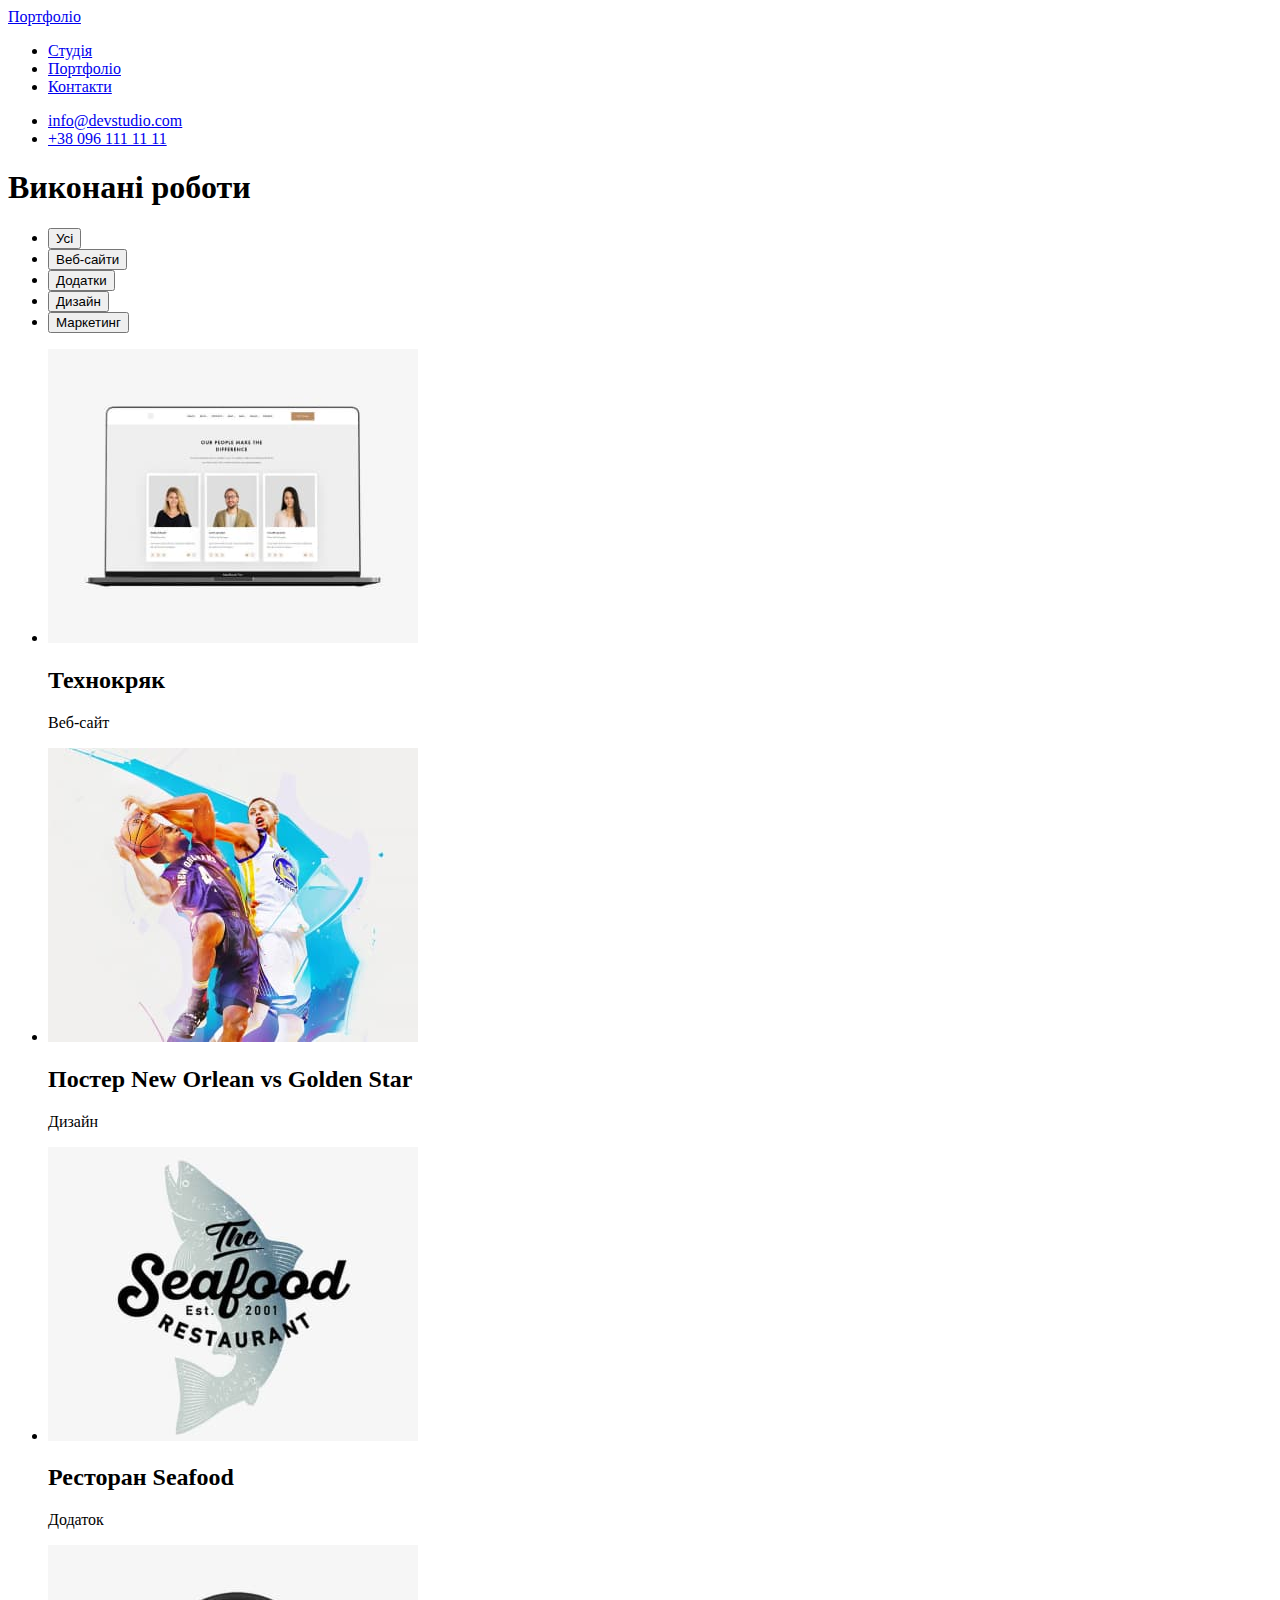
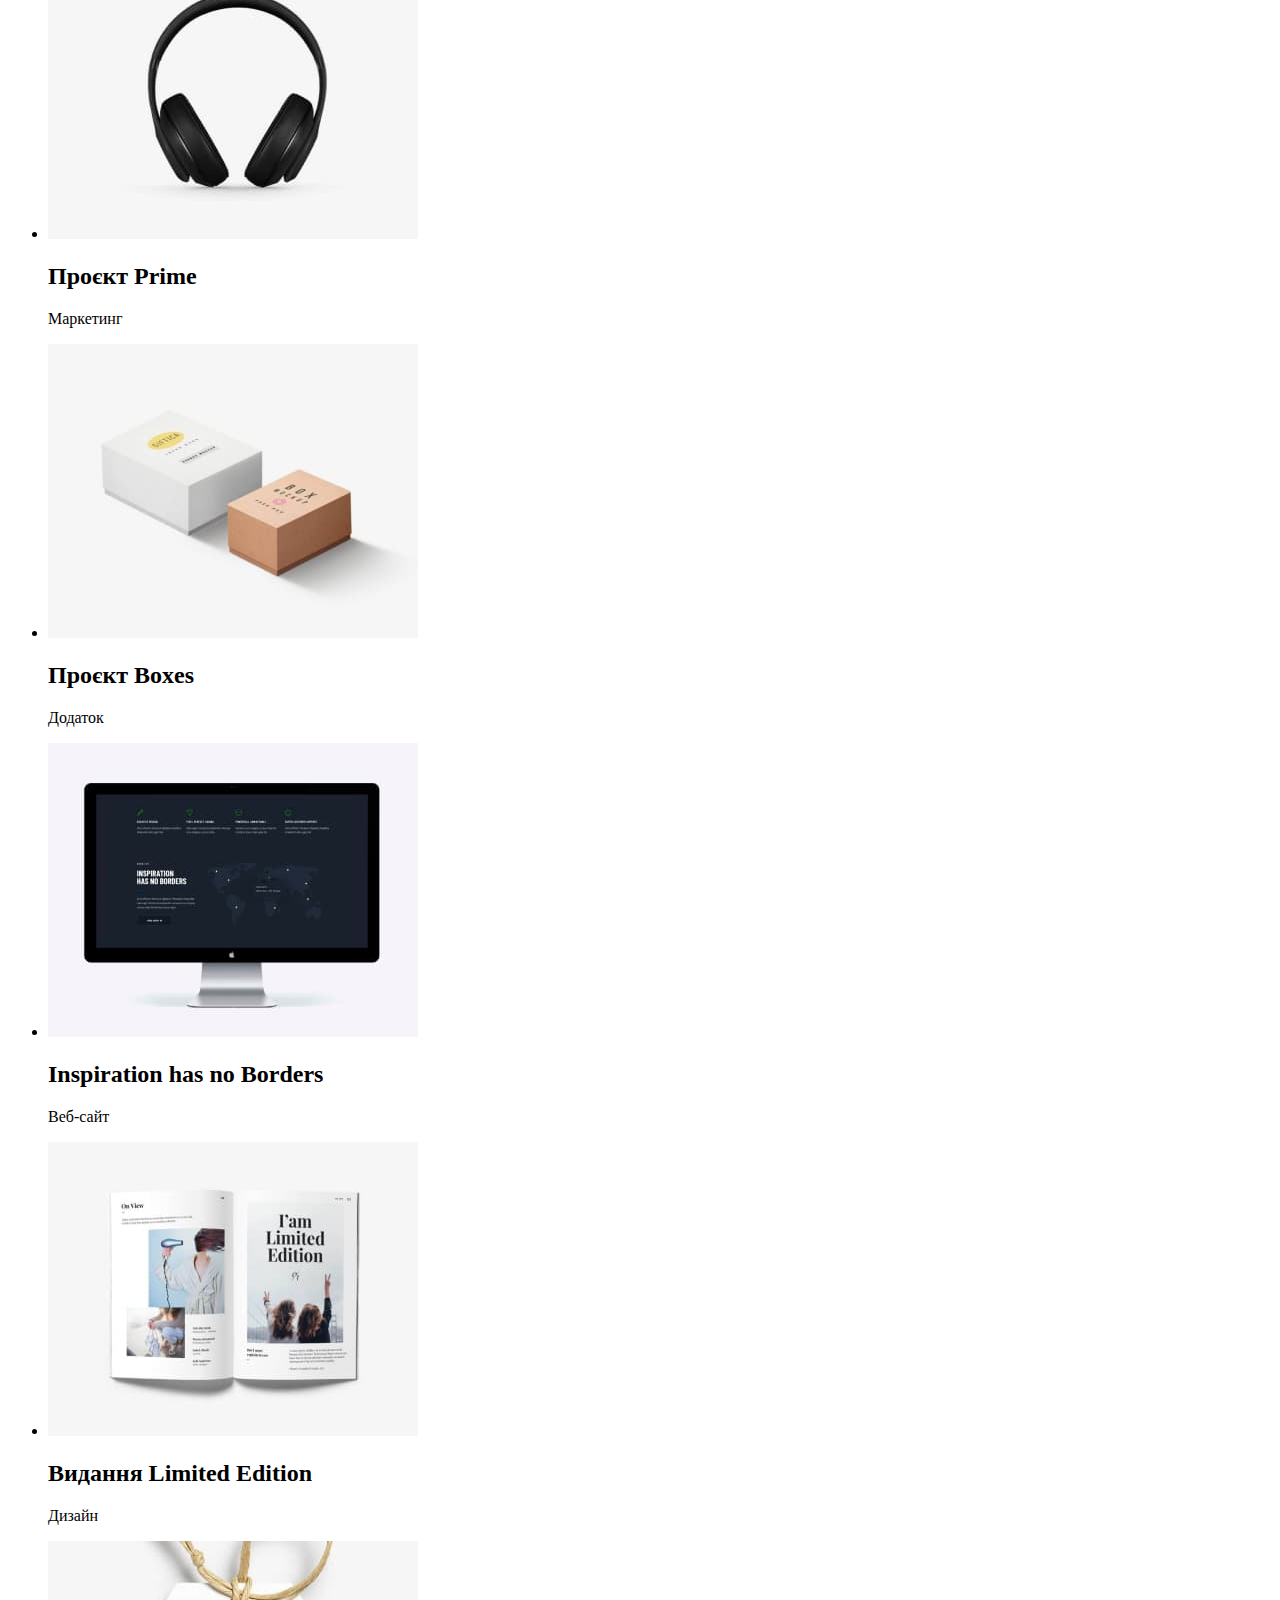
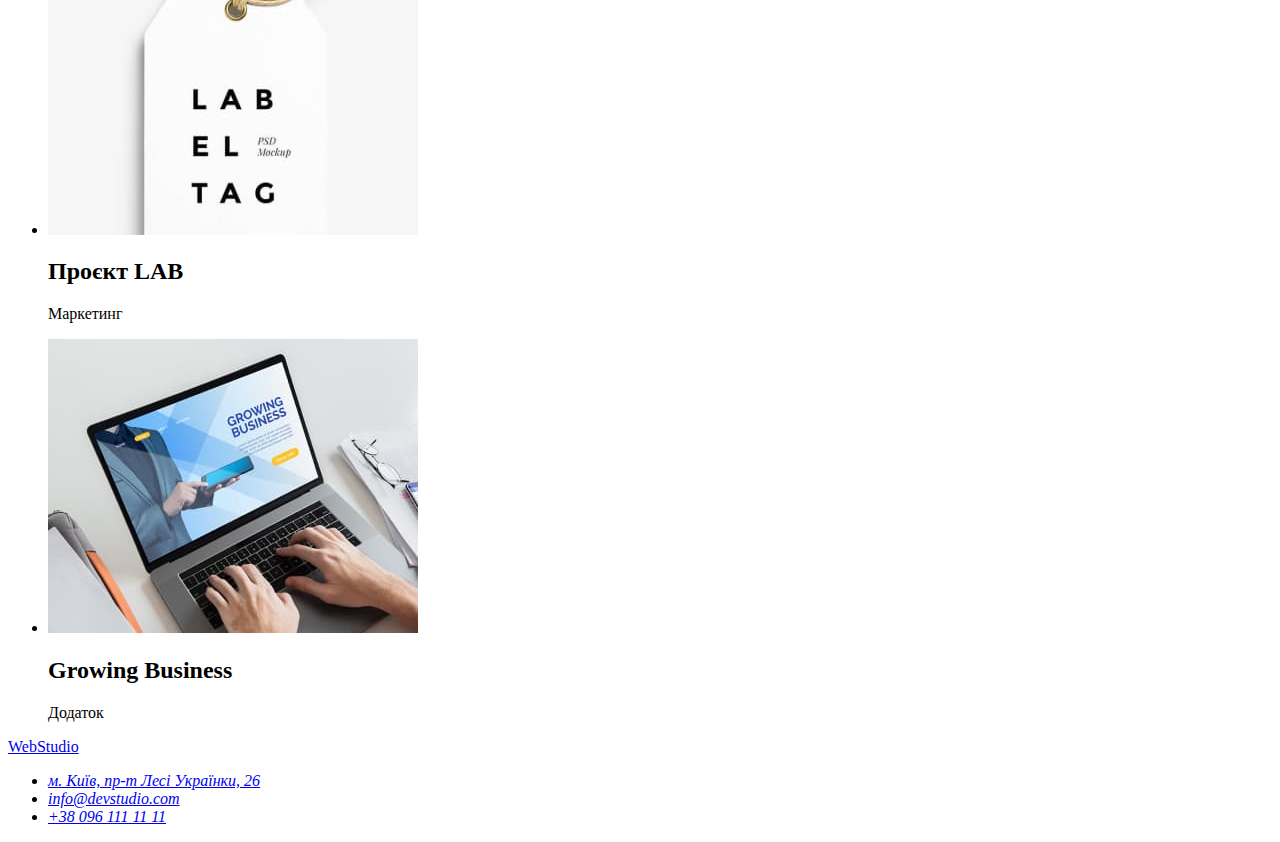
==== portfolio.html @ 9036ba58 "Додає Портфоліо" ====
<!DOCTYPE html>
<html lang="uk">
  <head>
    <meta charset="UTF-8" />
    <meta http-equiv="X-UA-Compatible" content="IE=edge" />
    <meta name="viewport" content="width=device-width, initial-scale=1.0" />
    <title>Студія</title>
    <link rel="stylesheet" href="./css/styles.css" />
  </head>
  <body>
    <!-- Шапка сторінки -->
    <header>
      <a href="./index.html">Портфоліо</a>
      <nav>
        <!-- Навігація на інші сторінки -->
        <ul>
          <li><a href="./index.html">Студія</a></li>
          <li><a href="./portfolio.html">Портфоліо</a></li>
          <li><a href="#">Контакти</a></li>
        </ul>
      </nav>
      <ul>
        <li><a href="mailto:info@devstudio.com">info@devstudio.com</a></li>
        <li><a href="tel:+380961111111">+38 096 111 11 11</a></li>
      </ul>
    </header>
    <!-- Унікальний контент сторінки -->
    <main>
      <!-- Виконані роботи -->
      <section>
        <h1>Виконані роботи</h1>
        <ul>
          <li><button type="button">Усі</button></li>
          <li><button type="button">Веб-сайти</button></li>
          <li><button type="button">Додатки</button></li>
          <li><button type="button">Дизайн</button></li>
          <li><button type="button">Маркетинг</button></li>
        </ul>
        <ul>
          <li>
            <img
              src="./images/portfolio-01.jpg"
              alt="Веб-сайт Технокряк на екрані ноутбука"
              width="370"
              height="294"
            />
            <h2>Технокряк</h2>
            <p>Веб-сайт</p>
          </li>
          <li>
            <img
              src="./images/portfolio-02.jpg"
              alt="Дизайн постеру команд баскетболу"
              width="370"
              height="294"
            />
            <h2>Постер New Orlean vs Golden Star</h2>
            <p>Дизайн</p>
          </li>
          <li>
            <img
              src="./images/portfolio-03.jpg"
              alt="Логотип ресторана Seafood"
              width="370"
              height="294"
            />
            <h2>Ресторан Seafood</h2>
            <p>Додаток</p>
          </li>
          <li>
            <img src="./images/portfolio-04.jpg" alt="Навушники" width="370" height="294" />
            <h2>Проєкт Prime</h2>
            <p>Маркетинг</p>
          </li>
          <li>
            <img src="./images/portfolio-05.jpg" alt="Дві коробки" width="370" height="294" />
            <h2>Проєкт Boxes</h2>
            <p>Додаток</p>
          </li>
          <li>
            <img
              src="./images/portfolio-06.jpg"
              alt="Веб-сайт на екрані монітору"
              width="370"
              height="294"
            />
            <h2>Inspiration has no Borders</h2>
            <p>Веб-сайт</p>
          </li>
          <li>
            <img
              src="./images/portfolio-07.jpg"
              alt="Лімітоване видання у журналі"
              width="370"
              height="294"
            />
            <h2>Видання Limited Edition</h2>
            <p>Дизайн</p>
          </li>
          <li>
            <img src="./images/portfolio-08.jpg" alt="Лейбл LAB" width="370" height="294" />
            <h2>Проєкт LAB</h2>
            <p>Маркетинг</p>
          </li>
          <li>
            <img
              src="./images/portfolio-09.jpg"
              alt="Додаток Growing Business, відкритий на ноутбуці"
              width="370"
              height="294"
            />
            <h2>Growing Business</h2>
            <p>Додаток</p>
          </li>
        </ul>
      </section>
    </main>
    <!-- Підвал сторінки -->
    <footer>
      <a href="./index.html">WebStudio</a>
      <address>
        <ul>
          <li>
            <a href="https://www.google.com/maps/" target="«_blank»" rel="«noopener noreferrer" »
              >м. Київ, пр-т Лесі Українки, 26</a
            >
          </li>
          <li><a href="mailto:info@devstudio.com">info@devstudio.com</a></li>
          <li><a href="tel:+380961111111">+38 096 111 11 11</a></li>
        </ul>
      </address>
    </footer>
  </body>
</html>
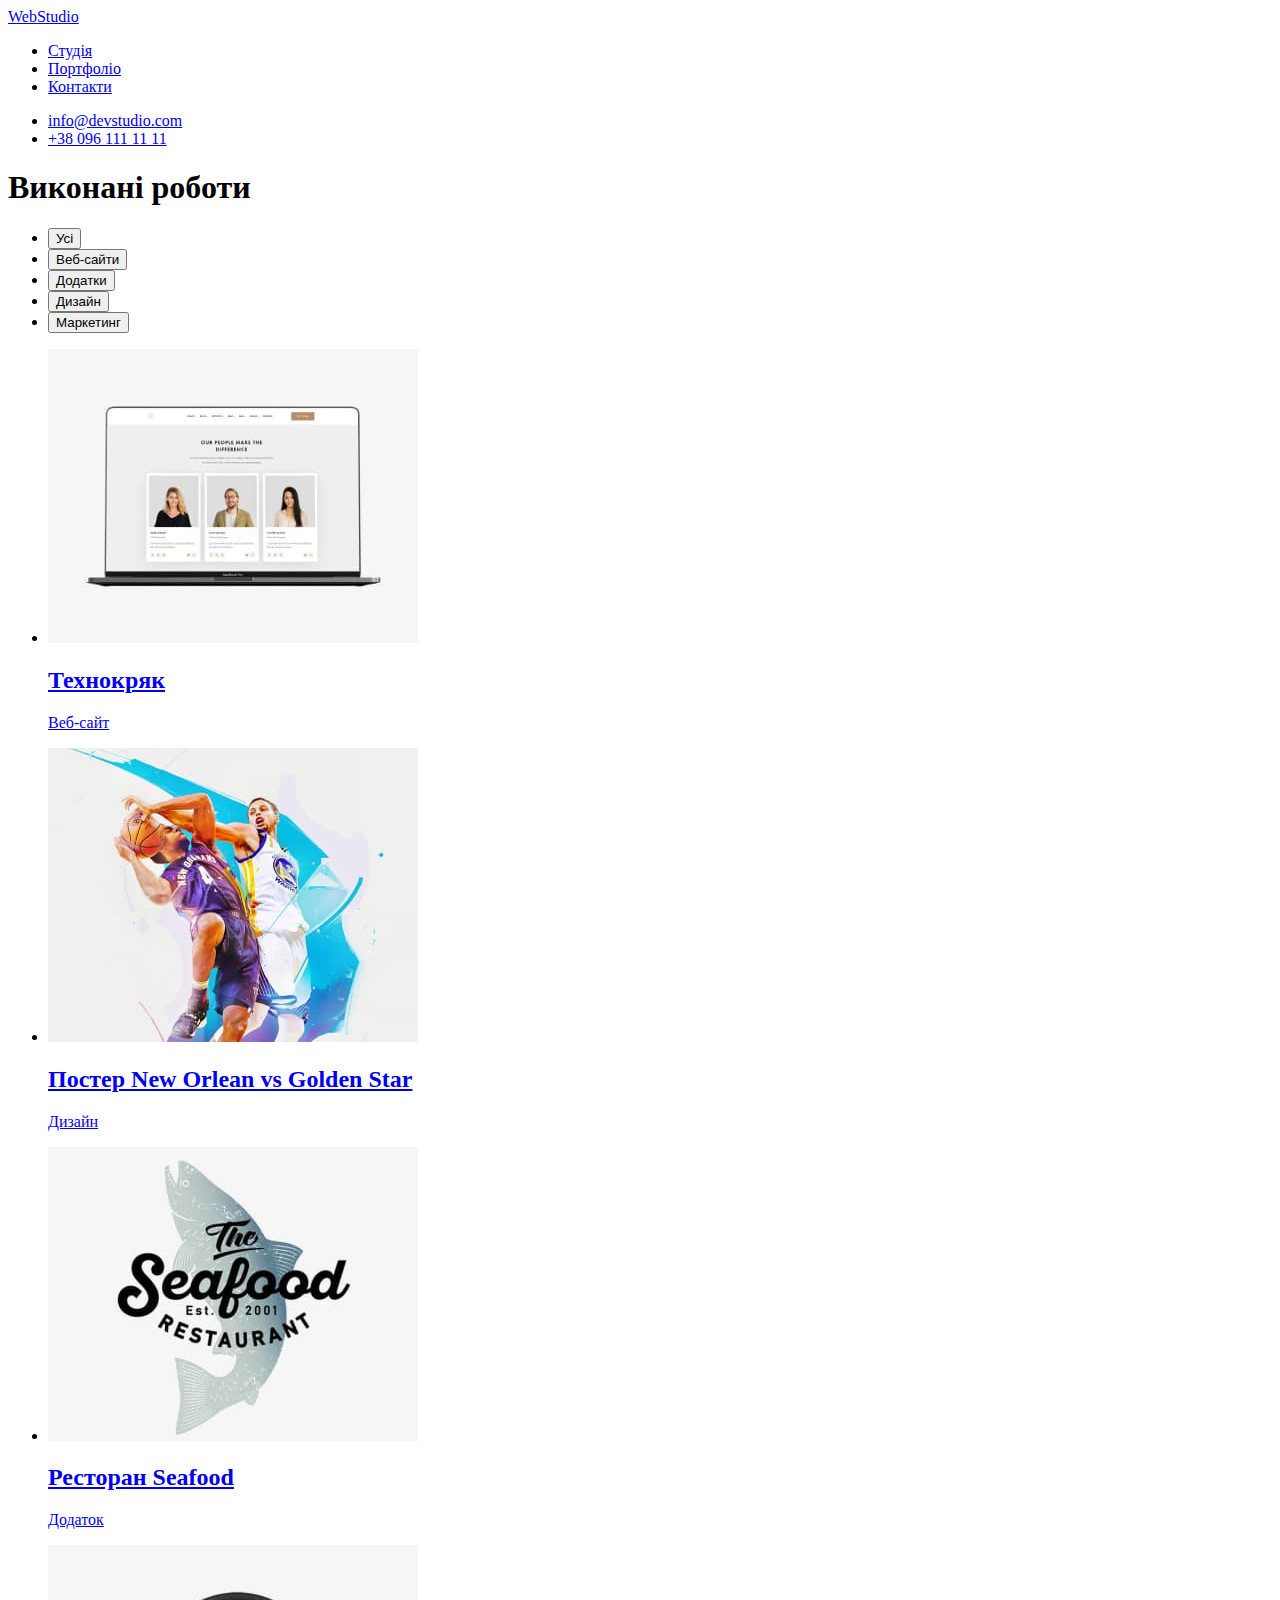
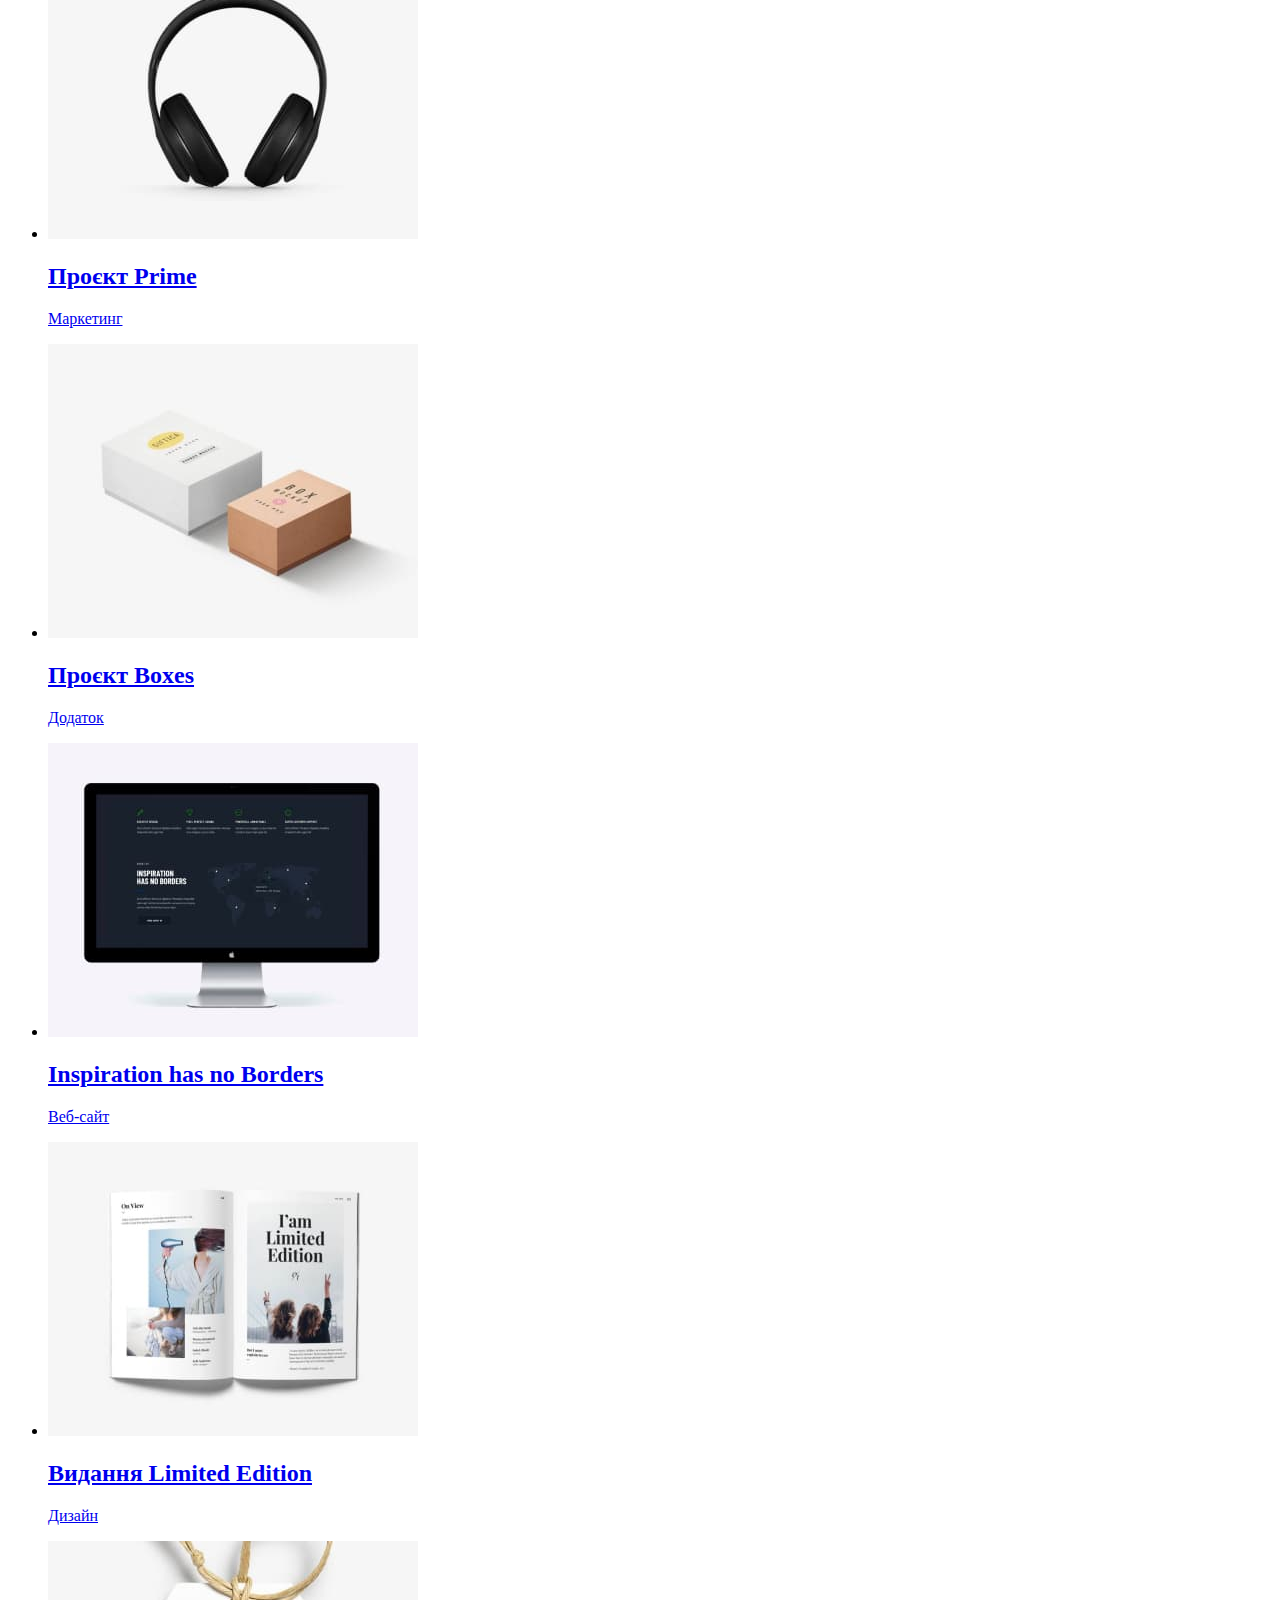
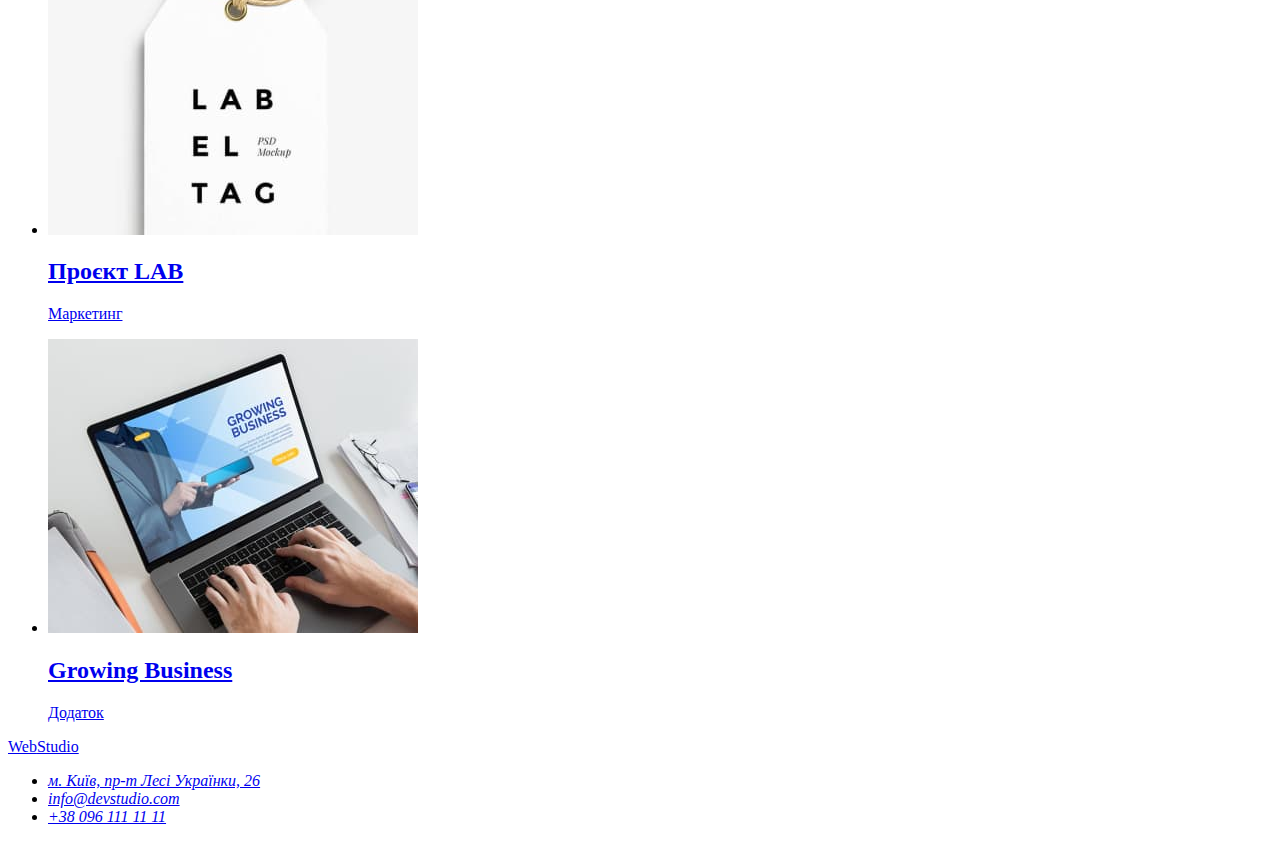
==== commit 25d6e202: "Надає назви класів" ====
--- a/portfolio.html
+++ b/portfolio.html
@@ -4,129 +4,155 @@
     <meta charset="UTF-8" />
     <meta http-equiv="X-UA-Compatible" content="IE=edge" />
     <meta name="viewport" content="width=device-width, initial-scale=1.0" />
-    <title>Студія</title>
+    <title>Портфоліо</title>
     <link rel="stylesheet" href="./css/styles.css" />
   </head>
   <body>
     <!-- Шапка сторінки -->
-    <header>
-      <a href="./index.html">Портфоліо</a>
-      <nav>
-        <!-- Навігація на інші сторінки -->
-        <ul>
-          <li><a href="./index.html">Студія</a></li>
-          <li><a href="./portfolio.html">Портфоліо</a></li>
-          <li><a href="#">Контакти</a></li>
+    <header class="page-header">
+      <a href="./index.html" class="logo link"><span class="logo-start">Web</span>Studio</a>
+      <!-- Навігація на інші сторінки -->
+      <nav class="nav">
+        <ul class="nav-list list">
+          <li><a href="./index.html" class="nav-link link">Студія</a></li>
+          <li><a href="./portfolio.html" class="nav-link link current">Портфоліо</a></li>
+          <li><a href="#" class="nav-link link">Контакти</a></li>
         </ul>
       </nav>
-      <ul>
-        <li><a href="mailto:info@devstudio.com">info@devstudio.com</a></li>
-        <li><a href="tel:+380961111111">+38 096 111 11 11</a></li>
+      <ul class="contact-list list">
+        <li>
+          <a href="mailto:info@devstudio.com" class="contact-link link">info@devstudio.com</a>
+        </li>
+        <li><a href="tel:+380961111111" class="contact-link link">+38 096 111 11 11</a></li>
       </ul>
     </header>
     <!-- Унікальний контент сторінки -->
     <main>
       <!-- Виконані роботи -->
-      <section>
-        <h1>Виконані роботи</h1>
-        <ul>
-          <li><button type="button">Усі</button></li>
-          <li><button type="button">Веб-сайти</button></li>
-          <li><button type="button">Додатки</button></li>
-          <li><button type="button">Дизайн</button></li>
-          <li><button type="button">Маркетинг</button></li>
+      <section class="portfolio">
+        <h1 class="hidden">Виконані роботи</h1>
+        <ul class="filter-list list">
+          <li><button type="button" class="filter-button">Усі</button></li>
+          <li><button type="button" class="filter-button">Веб-сайти</button></li>
+          <li><button type="button" class="filter-button">Додатки</button></li>
+          <li><button type="button" class="filter-button">Дизайн</button></li>
+          <li><button type="button" class="filter-button">Маркетинг</button></li>
         </ul>
-        <ul>
+        <ul class="portfolio-list list">
           <li>
-            <img
-              src="./images/portfolio-01.jpg"
-              alt="Веб-сайт Технокряк на екрані ноутбука"
-              width="370"
-              height="294"
-            />
-            <h2>Технокряк</h2>
-            <p>Веб-сайт</p>
+            <a href="#" class="portfolio-link link">
+              <img
+                src="./images/portfolio-01.jpg"
+                alt="Веб-сайт Технокряк на екрані ноутбука"
+                width="370"
+                height="294"
+              />
+              <h2 class="portfolio-title">Технокряк</h2>
+              <p class="portfolio-text">Веб-сайт</p>
+            </a>
           </li>
           <li>
-            <img
-              src="./images/portfolio-02.jpg"
-              alt="Дизайн постеру команд баскетболу"
-              width="370"
-              height="294"
-            />
-            <h2>Постер New Orlean vs Golden Star</h2>
-            <p>Дизайн</p>
+            <a href="#" class="portfolio-link link">
+              <img
+                src="./images/portfolio-02.jpg"
+                alt="Дизайн постеру команд баскетболу"
+                width="370"
+                height="294"
+              />
+              <h2 class="portfolio-title">Постер New Orlean vs Golden Star</h2>
+              <p class="portfolio-text">Дизайн</p>
+            </a>
           </li>
           <li>
-            <img
-              src="./images/portfolio-03.jpg"
-              alt="Логотип ресторана Seafood"
-              width="370"
-              height="294"
-            />
-            <h2>Ресторан Seafood</h2>
-            <p>Додаток</p>
+            <a href="#" class="portfolio-link link">
+              <img
+                src="./images/portfolio-03.jpg"
+                alt="Логотип ресторана Seafood"
+                width="370"
+                height="294"
+              />
+              <h2 class="portfolio-title">Ресторан Seafood</h2>
+              <p class="portfolio-text">Додаток</p>
+            </a>
           </li>
           <li>
-            <img src="./images/portfolio-04.jpg" alt="Навушники" width="370" height="294" />
-            <h2>Проєкт Prime</h2>
-            <p>Маркетинг</p>
+            <a href="#" class="portfolio-link link">
+              <img src="./images/portfolio-04.jpg" alt="Навушники" width="370" height="294" />
+              <h2 class="portfolio-title">Проєкт Prime</h2>
+              <p class="portfolio-text">Маркетинг</p>
+            </a>
           </li>
           <li>
-            <img src="./images/portfolio-05.jpg" alt="Дві коробки" width="370" height="294" />
-            <h2>Проєкт Boxes</h2>
-            <p>Додаток</p>
+            <a href="#" class="portfolio-link link">
+              <img src="./images/portfolio-05.jpg" alt="Дві коробки" width="370" height="294" />
+              <h2 class="portfolio-title">Проєкт Boxes</h2>
+              <p class="portfolio-text">Додаток</p>
+            </a>
           </li>
           <li>
-            <img
-              src="./images/portfolio-06.jpg"
-              alt="Веб-сайт на екрані монітору"
-              width="370"
-              height="294"
-            />
-            <h2>Inspiration has no Borders</h2>
-            <p>Веб-сайт</p>
+            <a href="#" class="portfolio-link link">
+              <img
+                src="./images/portfolio-06.jpg"
+                alt="Веб-сайт на екрані монітору"
+                width="370"
+                height="294"
+              />
+              <h2 class="portfolio-title">Inspiration has no Borders</h2>
+              <p class="portfolio-text">Веб-сайт</p>
+            </a>
           </li>
           <li>
-            <img
-              src="./images/portfolio-07.jpg"
-              alt="Лімітоване видання у журналі"
-              width="370"
-              height="294"
-            />
-            <h2>Видання Limited Edition</h2>
-            <p>Дизайн</p>
+            <a href="#" class="portfolio-link link">
+              <img
+                src="./images/portfolio-07.jpg"
+                alt="Лімітоване видання у журналі"
+                width="370"
+                height="294"
+              />
+              <h2 class="portfolio-title">Видання Limited Edition</h2>
+              <p class="portfolio-text">Дизайн</p>
+            </a>
           </li>
           <li>
-            <img src="./images/portfolio-08.jpg" alt="Лейбл LAB" width="370" height="294" />
-            <h2>Проєкт LAB</h2>
-            <p>Маркетинг</p>
+            <a href="#" class="portfolio-link link">
+              <img src="./images/portfolio-08.jpg" alt="Лейбл LAB" width="370" height="294" />
+              <h2 class="portfolio-title">Проєкт LAB</h2>
+              <p class="portfolio-text">Маркетинг</p>
+            </a>
           </li>
           <li>
-            <img
-              src="./images/portfolio-09.jpg"
-              alt="Додаток Growing Business, відкритий на ноутбуці"
-              width="370"
-              height="294"
-            />
-            <h2>Growing Business</h2>
-            <p>Додаток</p>
+            <a href="#" class="portfolio-link link">
+              <img
+                src="./images/portfolio-09.jpg"
+                alt="Додаток Growing Business, відкритий на ноутбуці"
+                width="370"
+                height="294"
+              />
+              <h2 class="portfolio-title">Growing Business</h2>
+              <p class="portfolio-text">Додаток</p>
+            </a>
           </li>
         </ul>
       </section>
     </main>
     <!-- Підвал сторінки -->
-    <footer>
-      <a href="./index.html">WebStudio</a>
-      <address>
-        <ul>
+    <footer class="page-footer">
+      <a href="./index.html" class="logo link"><span class="logo-start">Web</span>Studio</a>
+      <address class="address">
+        <ul class="address-list list">
           <li>
-            <a href="https://www.google.com/maps/" target="«_blank»" rel="«noopener noreferrer" »
+            <a
+              href="https://www.google.com/maps/"
+              target="_blank"
+              rel="noopener noreferrer"
+              class="address-link link"
               >м. Київ, пр-т Лесі Українки, 26</a
             >
           </li>
-          <li><a href="mailto:info@devstudio.com">info@devstudio.com</a></li>
-          <li><a href="tel:+380961111111">+38 096 111 11 11</a></li>
+          <li>
+            <a href="mailto:info@devstudio.com" class="address-link link">info@devstudio.com</a>
+          </li>
+          <li><a href="tel:+380961111111" class="address-link link">+38 096 111 11 11</a></li>
         </ul>
       </address>
     </footer>
--- a/css/styles.css
+++ b/css/styles.css
@@ -0,0 +1,110 @@
+.page-header {
+}
+.logo {
+}
+.link {
+}
+.logo-start {
+}
+.nav {
+}
+.nav-list {
+}
+.list {
+}
+.nav-link {
+}
+.current {
+}
+.contact-list {
+}
+.contact-link {
+}
+.hero {
+}
+.hero-title {
+}
+.hero-button {
+}
+.advantages {
+}
+.hidden {
+}
+.advantages-list {
+}
+.advantages-title {
+}
+.title {
+}
+.advantages-text {
+}
+.work {
+}
+.work-title {
+}
+.work-list {
+}
+.team {
+}
+.team-title {
+}
+.team-list {
+}
+.team-subtitle {
+}
+.team-text {
+}
+.page-footer {
+}
+.address {
+}
+.address-list {
+}
+.address-link {
+}
+.page-header {
+}
+.logo {
+}
+.link {
+}
+.logo-start {
+}
+.nav {
+}
+.nav-list {
+}
+.list {
+}
+.nav-link {
+}
+.current {
+}
+.contact-list {
+}
+.contact-link {
+}
+.portfolio {
+}
+.hidden {
+}
+.filter-list {
+}
+.filter-button {
+}
+.portfolio-list {
+}
+.portfolio-link {
+}
+.portfolio-title {
+}
+.portfolio-text {
+}
+.page-footer {
+}
+.address {
+}
+.address-list {
+}
+.address-link {
+}
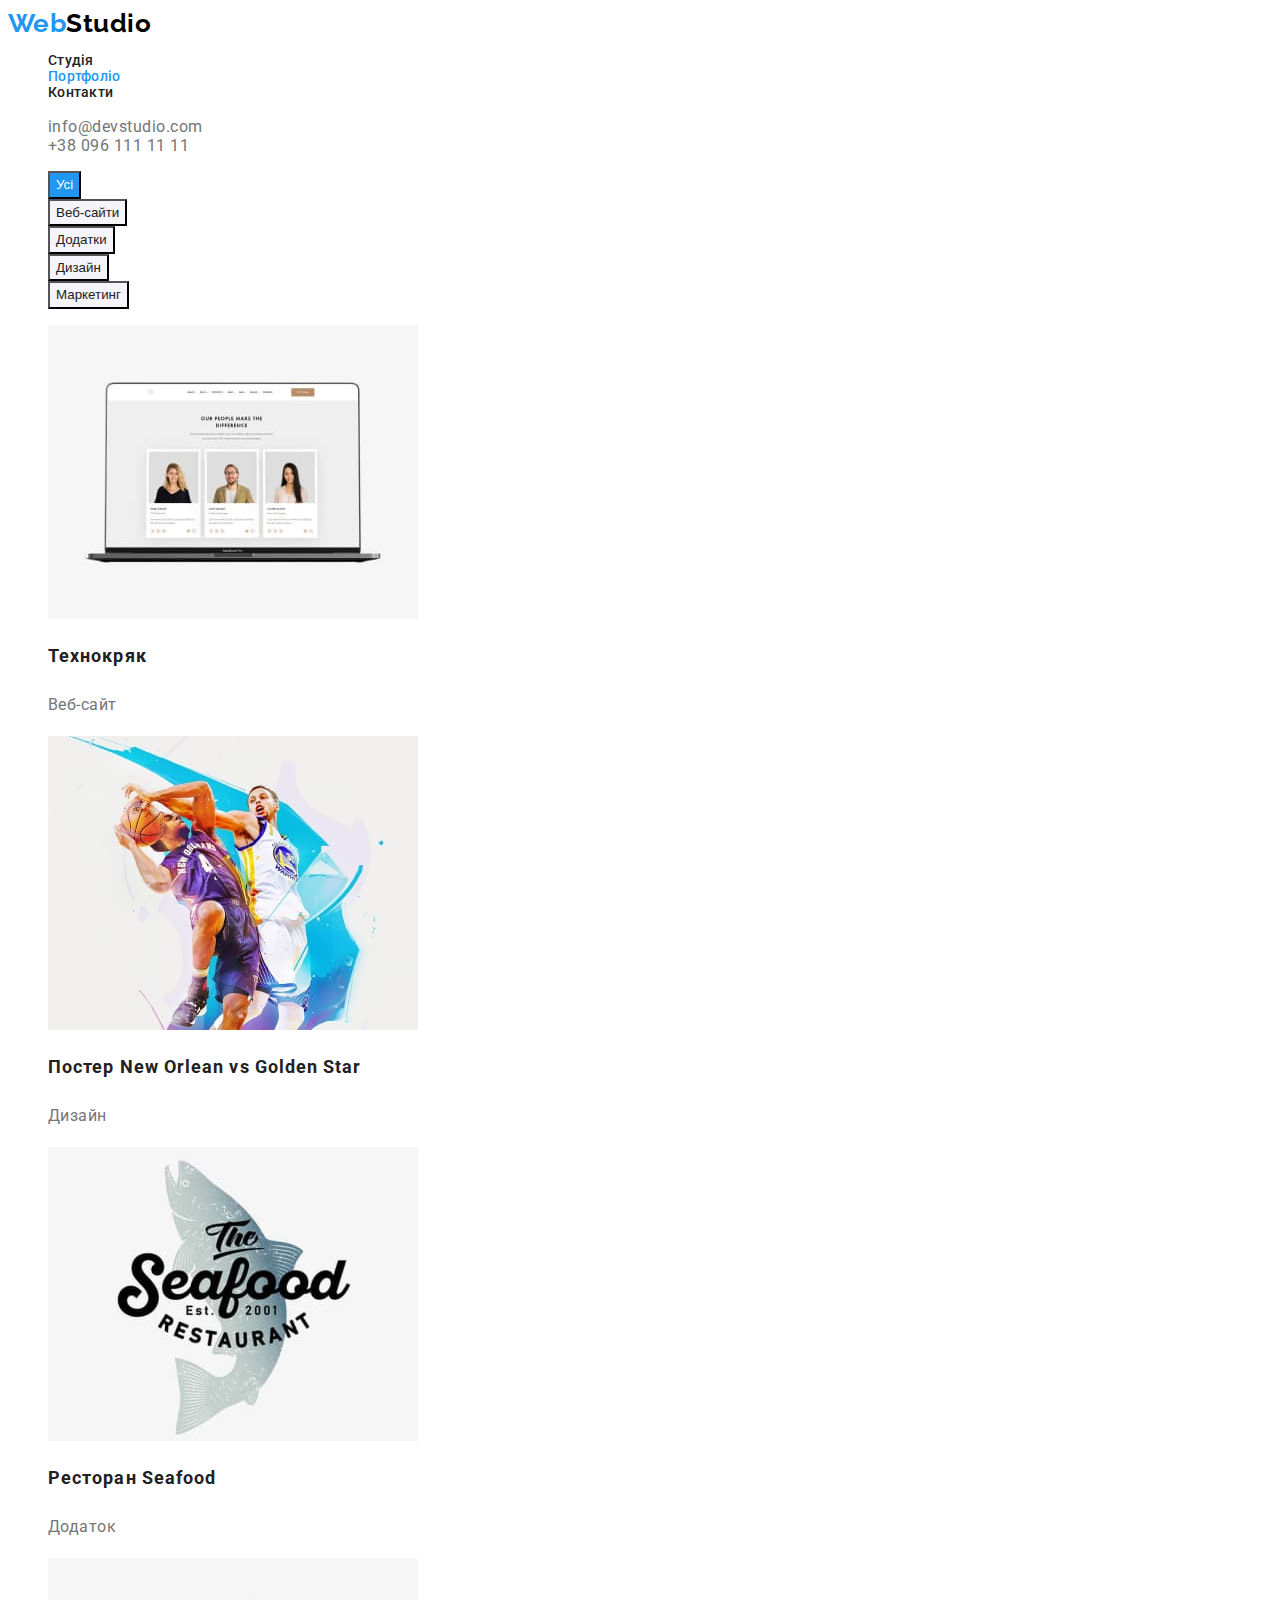
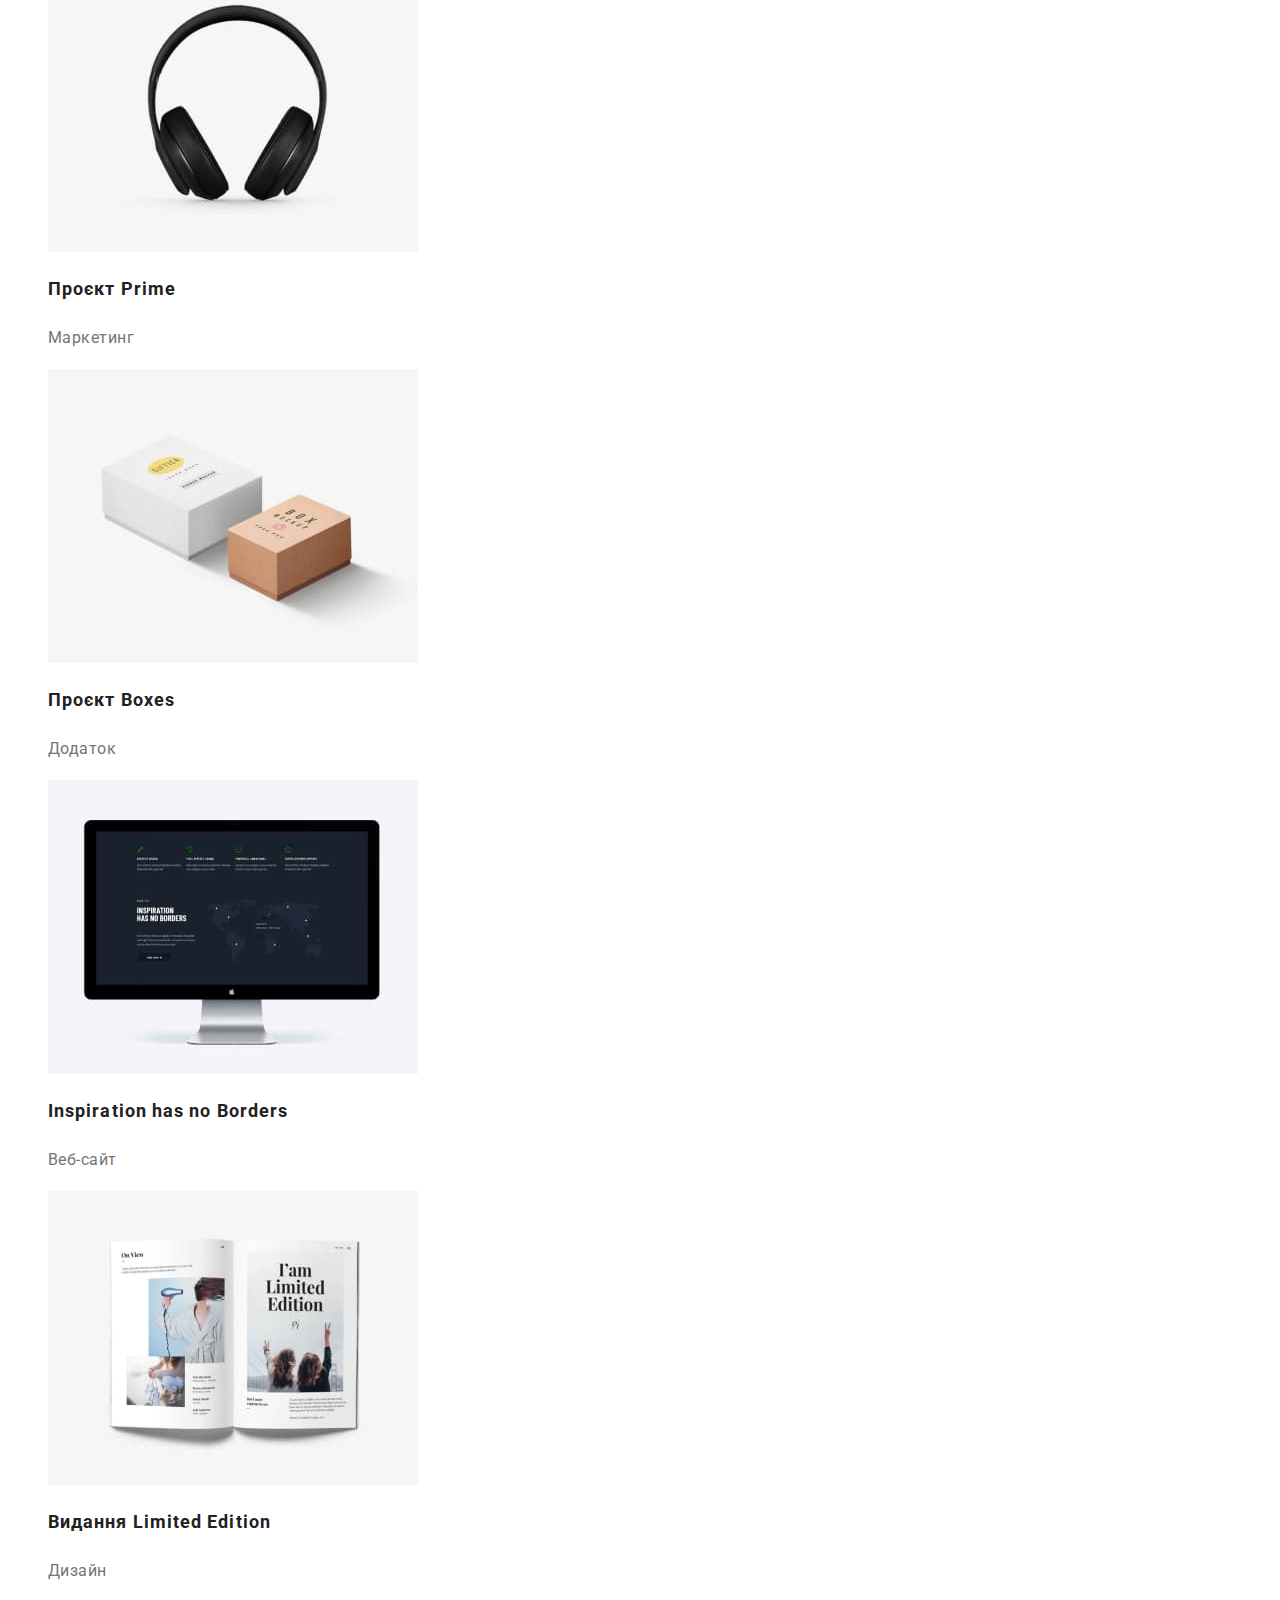
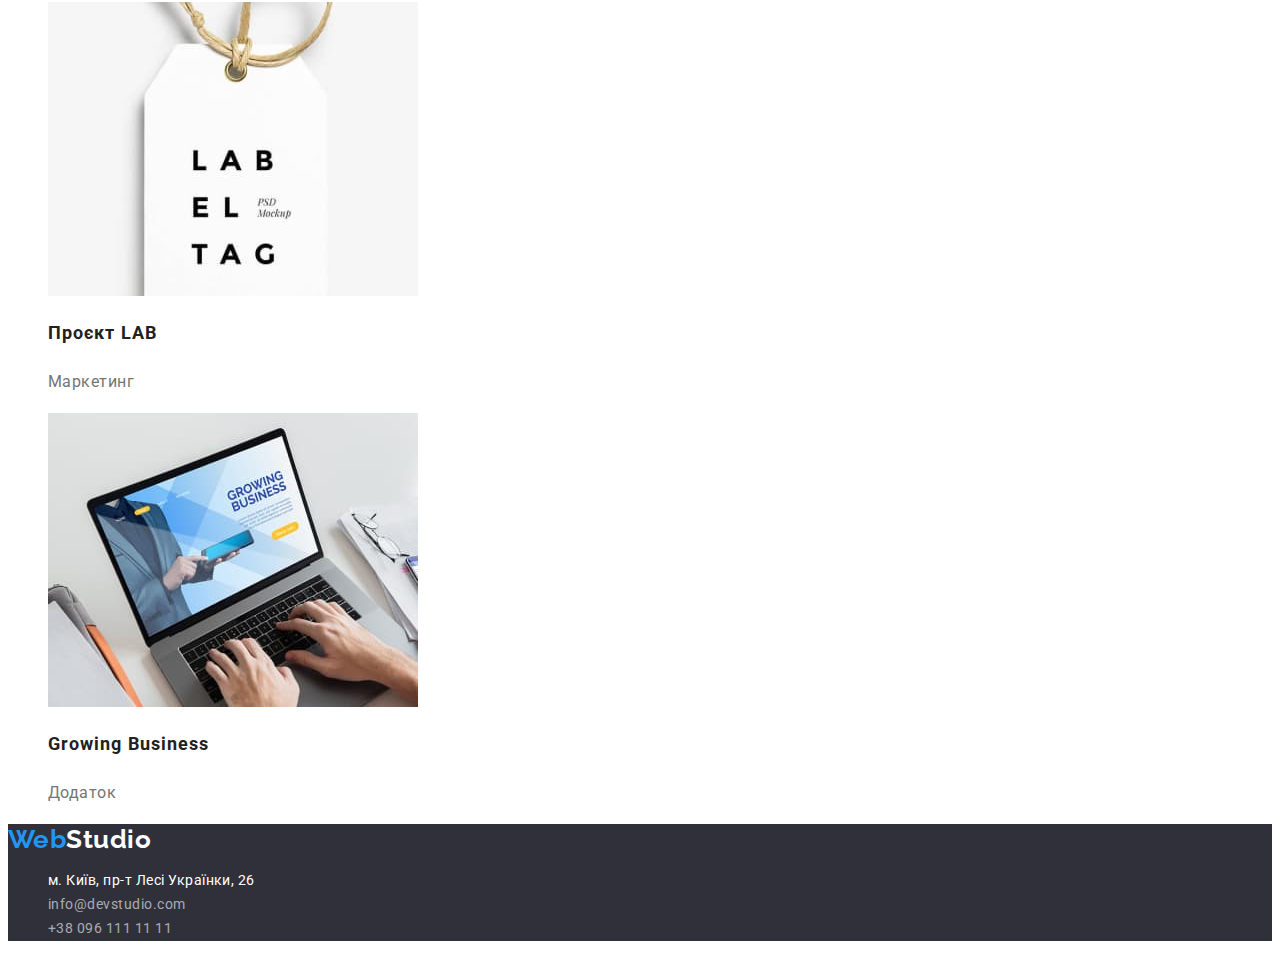
==== commit 58c97010: "Задає стилі" ====
--- a/portfolio.html
+++ b/portfolio.html
@@ -5,12 +5,18 @@
     <meta http-equiv="X-UA-Compatible" content="IE=edge" />
     <meta name="viewport" content="width=device-width, initial-scale=1.0" />
     <title>Портфоліо</title>
+    <link rel="preconnect" href="https://fonts.googleapis.com" />
+    <link rel="preconnect" href="https://fonts.gstatic.com" crossorigin />
+    <link
+      href="https://fonts.googleapis.com/css2?family=Raleway:wght@700&family=Roboto:wght@400;500;700;900&display=swap"
+      rel="stylesheet"
+    />
     <link rel="stylesheet" href="./css/styles.css" />
   </head>
   <body>
     <!-- Шапка сторінки -->
     <header class="page-header">
-      <a href="./index.html" class="logo link"><span class="logo-start">Web</span>Studio</a>
+      <a href="./index.html" class="logo-header link"><span class="logo-start">Web</span>Studio</a>
       <!-- Навігація на інші сторінки -->
       <nav class="nav">
         <ul class="nav-list list">
@@ -30,13 +36,13 @@
     <main>
       <!-- Виконані роботи -->
       <section class="portfolio">
-        <h1 class="hidden">Виконані роботи</h1>
+        <h1 hidden>Виконані роботи</h1>
         <ul class="filter-list list">
-          <li><button type="button" class="filter-button">Усі</button></li>
-          <li><button type="button" class="filter-button">Веб-сайти</button></li>
-          <li><button type="button" class="filter-button">Додатки</button></li>
-          <li><button type="button" class="filter-button">Дизайн</button></li>
-          <li><button type="button" class="filter-button">Маркетинг</button></li>
+          <li><button type="button" class="filter-button active button">Усі</button></li>
+          <li><button type="button" class="filter-button button">Веб-сайти</button></li>
+          <li><button type="button" class="filter-button button">Додатки</button></li>
+          <li><button type="button" class="filter-button button">Дизайн</button></li>
+          <li><button type="button" class="filter-button button">Маркетинг</button></li>
         </ul>
         <ul class="portfolio-list list">
           <li>
@@ -137,7 +143,7 @@
     </main>
     <!-- Підвал сторінки -->
     <footer class="page-footer">
-      <a href="./index.html" class="logo link"><span class="logo-start">Web</span>Studio</a>
+      <a href="./index.html" class="logo-footer link"><span class="logo-start">Web</span>Studio</a>
       <address class="address">
         <ul class="address-list list">
           <li>
@@ -145,7 +151,7 @@
               href="https://www.google.com/maps/"
               target="_blank"
               rel="noopener noreferrer"
-              class="address-link link"
+              class="address-link-style link"
               >м. Київ, пр-т Лесі Українки, 26</a
             >
           </li>
--- a/css/styles.css
+++ b/css/styles.css
@@ -1,49 +1,144 @@
+:root {
+	--main-color: #212121;
+	--brand-color: #2196f3;
+	--text-color: #757575;
+	--additional-color: #ffffff;
+	--header-logo-color: #000000;
+}
+
+/* Загальні стилі */
+body {
+	font-family: "Roboto", sans-serif;
+	color: var(--main-color);
+	letter-spacing: 0.03em;
+}
+
+.link {
+	text-decoration: none;
+	color: inherit;
+}
+
+.list > li {
+	list-style: none;
+}
+
+/* Усі кнопки */
+.button {
+	cursor: pointer;
+}
+
+/* Заголовок секцій H2 */
+.title {
+	font-weight: 700;
+	font-size: 36px;
+	line-height: 1.17;
+	text-align: center;
+
+	color: var(--main-color);
+}
+
+/* Шапка */
 .page-header {
 }
-.logo {
-}
-.link {
+
+.logo-header {
+	font-family: "Raleway", sans-serif;
+	font-weight: 700;
+	font-size: 26px;
+	line-height: 1.2;
+
+	color: var(--header-logo-color);
 }
 .logo-start {
-}
+	color: var(--brand-color);
+}
+
+/* Навігація */
 .nav {
+	font-weight: 500;
+	font-size: 14px;
+	line-height: 1.14;
+	letter-spacing: 0.02em;
 }
 .nav-list {
-}
-.list {
+	color: var(--main-color);
+}
+.nav-link:hover,
+.nav-link:focus {
+	color: var(--brand-color);
 }
 .nav-link {
 }
 .current {
-}
+	color: var(--brand-color);
+}
+
+/* Контакти */
 .contact-list {
 }
 .contact-link {
-}
+	color: var(--text-color);
+}
+.contact-link:hover,
+.contact-link:focus {
+	color: var(--brand-color);
+}
+
+/* Головна секція */
 .hero {
+	background: #2f303a;
 }
 .hero-title {
+	font-weight: 900;
+	font-size: 44px;
+	line-height: 1.36;
+
+	text-align: center;
+	letter-spacing: 0.06em;
+	text-transform: uppercase;
+
+	color: var(--additional-color);
 }
 .hero-button {
-}
+	background: var(--brand-color);
+	font-weight: 700;
+	font-size: 16px;
+	line-height: 1.88;
+
+	letter-spacing: 0.06em;
+
+	color: var(--additional-color);
+}
+
+/* Наші переваги */
 .advantages {
 }
-.hidden {
-}
 .advantages-list {
 }
 .advantages-title {
-}
-.title {
+	font-weight: 700;
+	font-size: 14px;
+	line-height: 1.14;
+	text-transform: uppercase;
+
+	color: var(--main-color);
 }
 .advantages-text {
-}
+	font-size: 14px;
+	line-height: 1.71;
+
+	color: var(--text-color);
+}
+
+/* Чим ми займаємося */
 .work {
 }
 .work-title {
 }
 .work-list {
 }
+
+/* Наша команда */
 .team {
 }
 .team-title {
@@ -51,60 +146,90 @@
 .team-list {
 }
 .team-subtitle {
+	font-weight: 500;
+	line-height: 1.19;
+
+	text-align: center;
+
+	color: var(--main-color);
 }
 .team-text {
-}
+	line-height: 1.19;
+
+	text-align: center;
+
+	color: var(--text-color);
+}
+
+/* Портфоліо */
+.portfolio {
+}
+.filter-list {
+}
+.filter-button {
+	font-weight: 500;
+	line-height: 1.62;
+
+	color: var(--main-color);
+
+	background: #f5f4fa;
+}
+.filter-button.active {
+	font-weight: 500;
+	line-height: 1.62;
+
+	color: var(--additional-color);
+
+	background: var(--brand-color);
+}
+
+.filter-button:hover,
+.filter-button:focus {
+	color: var(--additional-color);
+
+	background: var(--brand-color);
+}
+.portfolio-list {
+}
+.portfolio-link {
+}
+.portfolio-title {
+	font-weight: 700;
+	font-size: 18px;
+	line-height: 2;
+
+	letter-spacing: 0.06em;
+
+	color: var(--main-color);
+}
+.portfolio-text {
+	line-height: 1.88;
+
+	color: var(--text-color);
+}
+
+/* Підвал сторінки */
 .page-footer {
+	background: #2f303a;
+}
+.logo-footer {
+	font-family: "Raleway", sans-serif;
+	font-weight: 700;
+	font-size: 26px;
+	line-height: 1.2;
+
+	color: var(--additional-color);
 }
 .address {
+	font-style: normal;
 }
 .address-list {
+	font-size: 14px;
+	line-height: 1.71;
+}
+.address-link-style {
+	color: var(--additional-color);
 }
 .address-link {
-}
-.page-header {
-}
-.logo {
-}
-.link {
-}
-.logo-start {
-}
-.nav {
-}
-.nav-list {
-}
-.list {
-}
-.nav-link {
-}
-.current {
-}
-.contact-list {
-}
-.contact-link {
-}
-.portfolio {
-}
-.hidden {
-}
-.filter-list {
-}
-.filter-button {
-}
-.portfolio-list {
-}
-.portfolio-link {
-}
-.portfolio-title {
-}
-.portfolio-text {
-}
-.page-footer {
-}
-.address {
-}
-.address-list {
-}
-.address-link {
-}
+	color: rgba(255, 255, 255, 0.6);
+}
